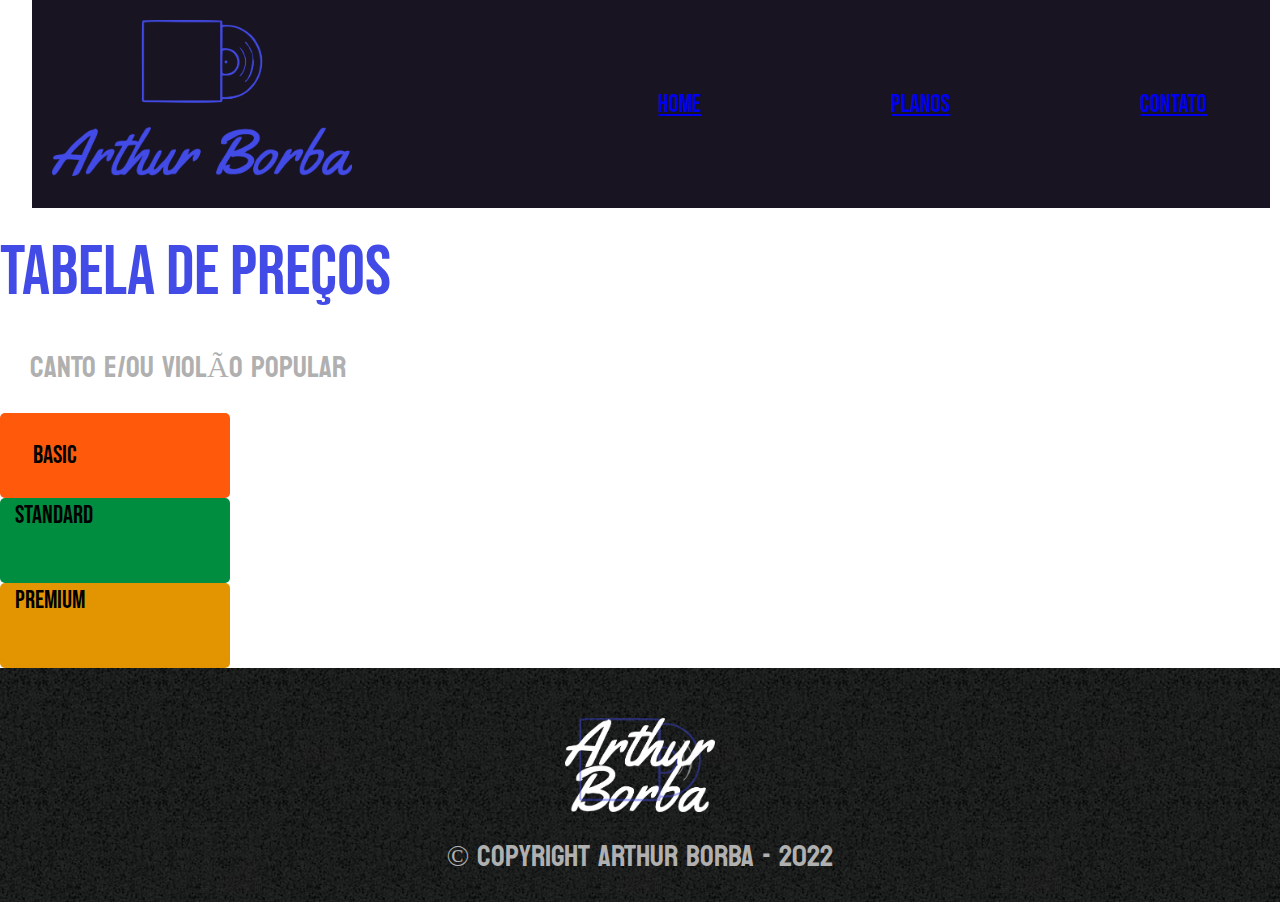
==== produtos.html @ c8fc839b "Merge e4b1cddd459267cdcb855c264c9520300b369204 into ffbe20feed97630e6528e8d6885b4da54057f89f" ====
<!DOCTYPE html>
<html lang="pt-br">
	<head>
		<meta charset="UTF-8">
		<meta name="viewport" content="width=device-width">
		<title>Arthur Borba</title>

		<link rel="stylesheet" href="reset.css">
		<link rel="stylesheet" href="style-produtos.css">
        <link rel="preconnect" href="https://fonts.googleapis.com">
        <link rel="preconnect" href="https://fonts.gstatic.com" crossorigin>
        <link href="https://fonts.googleapis.com/css2?family=Bebas+Neue&display=swap" rel="stylesheet">
        <link rel="preconnect" href="https://fonts.googleapis.com">
        <link rel="preconnect" href="https://fonts.gstatic.com" crossorigin>
        <link href="https://fonts.googleapis.com/css2?family=Koulen&display=swap" rel="stylesheet">
	</head>

    <body>
        <header>
            
            <img class="logo" src="logo.png" alt="logo Arthur Borba">
            <div >   
                <ul  class="navegacao">
                    <li><a   href="index.html">Home</a></li>
				    <li><a  href="produtos.html">Planos</a></li>
					<li><a  href="contato.html">Contato</a></li>
                 </ul>
            </div>




        </header>

        <main>
            
            <container class="principal">
				<h1 class="titulo-principal">Tabela de Preços</h1>
		 
				<p> Canto e/ou Violão Popular</p>
                <ul>
                    <li class="basic">
                       <h2>Basic</h2>
                       <p></p>
                       <p></p>
                    </li>
                    <li class="standard">
                       <h2>Standard</h2>
                       <p></p>
                       <p></p>
                    </li>
                    <li class="premium">
                        <h2>Premium</h2>
                        <p></p>
                        <p></p>
                    </li>
                 </ul>

				
                </container>



        </main>
            
 


        














        <footer>
            
            <img src="logo-branco.png" alt="logo arthur borba" width="150em" >
            <p class="copyright">&copy; Copyright Arthur Borba - 2022</p>
            
        </footer>











    </body>

</html>
---- style-produtos.css ----
html {
    width: 100%;
}
header {
    background-color: blue;
    width: 93%; 
    height: 13em;
    margin-left: 2em;
}

.navegacao  {
    display: flex;
    flex-direction: row;
    align-items:center;
    width: 100%; 
    height: 13em;   
    background-color: rgb(25, 20, 34) ;    
    justify-content: flex-end;
    gap: 10em;
    padding: 0 3em 0 0;
    
     
}
ul li {
    border: none;
    font-size: 25px;
    border-radius: 5px;
    padding: 5px 15px 5px 15px;
    font-family: 'Bebas Neue', cursive;  
     
    
}










.logo {
    width: 300px;
    margin: 20px 20px; 
    position: absolute;
    
}





ul .basic {
    background-color: #FF5A0C;
    width: 8em;
    height: 3em;
    display: flex;
    align-items: center;
    justify-content: center;

}
ul .standard{
    background-color: #008D3f;
    width: 8em;
    height: 3em;
}
ul .premium {
    background-color: #E39501;
    width: 8em;
    height: 3em;
}


.titulo-principal {
    font-size: 70px;
    padding-top: 30px;
    margin-bottom: 15px;
    color: rgb(67,75,231 );
    font-family: 'Bebas Neue', cursive; 
}
p {
    font-size: 30px;
    padding: 1em;
    color: rgb(176, 176, 176);
    font-family: 'Koulen', cursive;
    text-transform: uppercase;

}




footer {
    display: flex;
    flex-direction: column;
    align-items: center;
    background: url(bg.jpg);
    padding-top: 1,5em ;
    font-size: 20px;    
    padding-top: 50px;

}
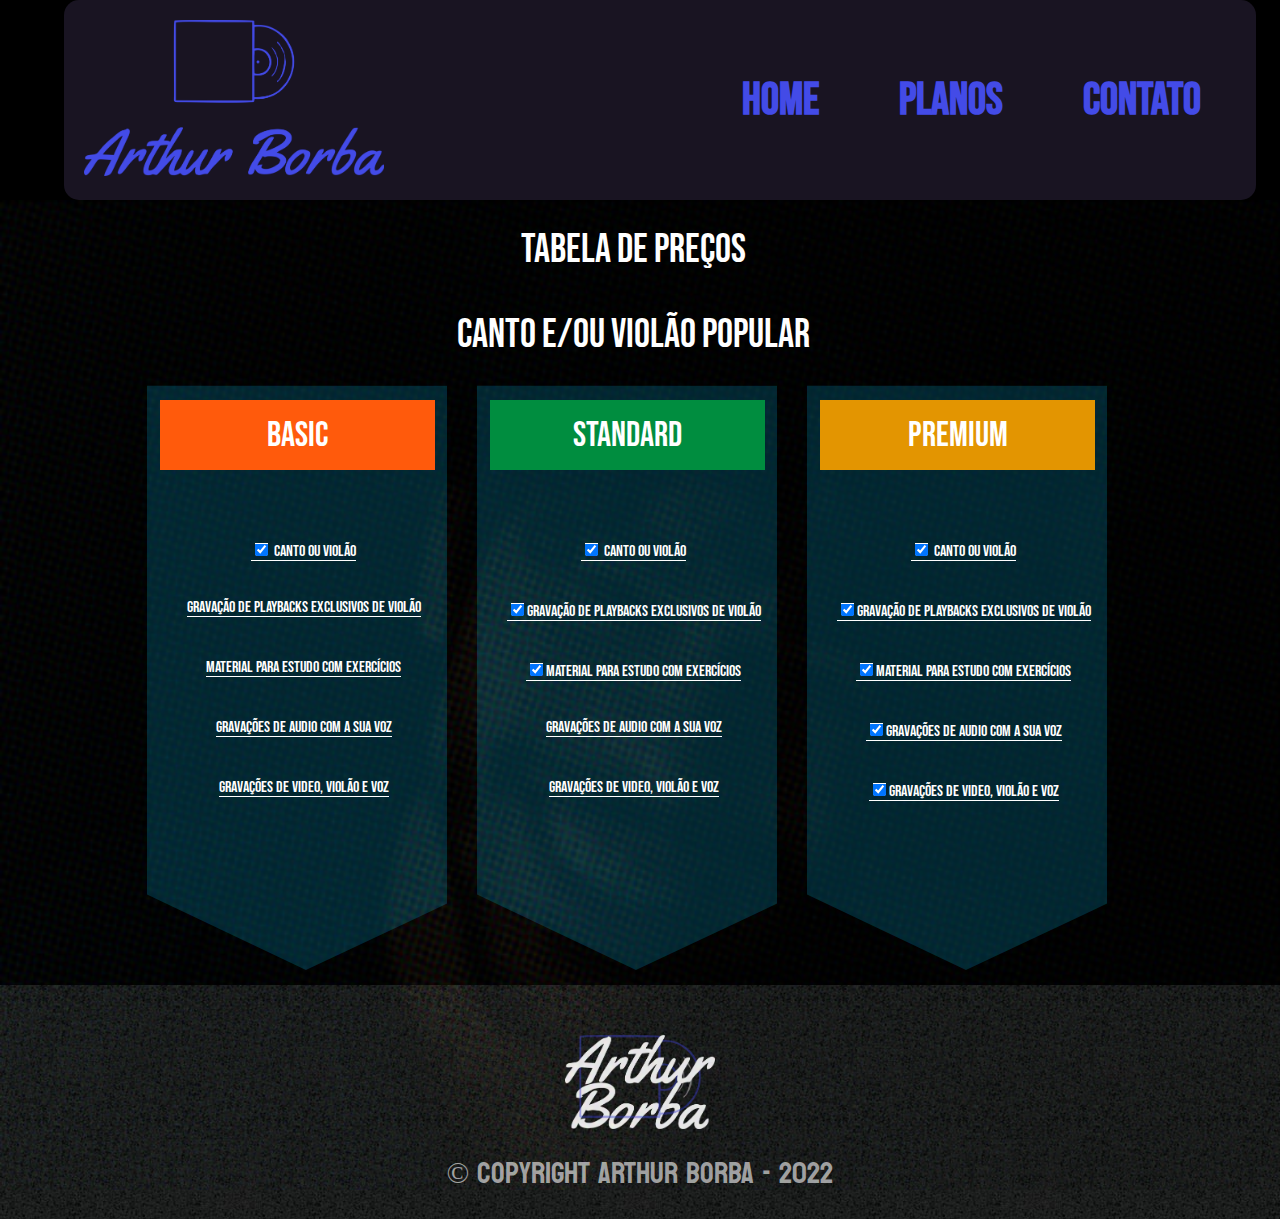
==== commit fc81156a: "atualizando index, continuando preços em produtos." ====
--- a/produtos.html
+++ b/produtos.html
@@ -19,12 +19,12 @@
         <header>
             
             <img class="logo" src="logo.png" alt="logo Arthur Borba">
-            <div >   
-                <ul  class="navegacao">
-                    <li><a   href="index.html">Home</a></li>
-				    <li><a  href="produtos.html">Planos</a></li>
-					<li><a  href="contato.html">Contato</a></li>
-                 </ul>
+            <div class="navegacao" >   
+                
+                <a href="index.html">Home</a>
+			    <a  href="produtos.html">Planos</a>
+				<a  href="contato.html">Contato</a>
+               
             </div>
 
 
@@ -32,28 +32,37 @@
 
         </header>
 
-        <main>
-            
+        <main >
+            <img class="banner" src="banner.png" alt="Banner Arthur Borba">            
             <container class="principal">
 				<h1 class="titulo-principal">Tabela de Preços</h1>
-		 
-				<p> Canto e/ou Violão Popular</p>
+                <h1 class="titulo-principal">Canto e/ou Violão Popular</h1>
+				
                 <ul>
-                    <li class="basic">
+                    <id class="basic">
                        <h2>Basic</h2>
-                       <p></p>
-                       <p></p>
-                    </li>
-                    <li class="standard">
+                       <li><p><input type="checkbox" checked=""> Canto ou Violão</p></li>
+                        <li><p>Gravação de Playbacks exclusivos de violão</p></li>
+                        <li><p>Material para estudo com exercícios</p></li>
+                        <li><p>Gravações de audio com a sua voz</p></li>
+                        <li><p>Gravações de Video, violão e voz</p></li>
+                    </id>
+                    <id class="standard">
                        <h2>Standard</h2>
-                       <p></p>
-                       <p></p>
-                    </li>
-                    <li class="premium">
+                       <li><p><input type="checkbox" checked=""> Canto ou Violão</p></li>
+                        <li><p><input type="checkbox" checked="">Gravação de Playbacks exclusivos de violão</p></li>
+                        <li><p><input type="checkbox" checked="">Material para estudo com exercícios</p></li>
+                        <li><p>Gravações de audio com a sua voz</p></li>
+                        <li><p>Gravações de Video, violão e voz</p></li>
+                    </id>
+                    <id class="premium">
                         <h2>Premium</h2>
-                        <p></p>
-                        <p></p>
-                    </li>
+                        <li><p><input type="checkbox" checked=""> Canto ou Violão</p></li>
+                        <li><p><input type="checkbox" checked="">Gravação de Playbacks exclusivos de violão</p></li>
+                        <li><p><input type="checkbox" checked="">Material para estudo com exercícios</p></li>
+                        <li><p><input type="checkbox" checked="">Gravações de audio com a sua voz</p></li>
+                        <li><p><input type="checkbox" checked="">Gravações de Video, violão e voz</p></li>
+                    </id>
                  </ul>
 
 				
--- a/style-produtos.css
+++ b/style-produtos.css
@@ -1,14 +1,13 @@
 
-
-
-html {
-    width: 100%;
+body {
+    width: 100%;    
+    background-color: #000000;
 }
 header {
-    background-color: blue;
-    width: 93%; 
-    height: 13em;
-    margin-left: 2em;
+    width: 90%;    
+    background-color: black;
+    margin-left: auto;
+    margin-right: auto; 
 }
 
 .navegacao  {
@@ -16,23 +15,83 @@
     flex-direction: row;
     align-items:center;
     width: 100%; 
-    height: 13em;   
+    height: 200px;   
     background-color: rgb(25, 20, 34) ;    
     justify-content: flex-end;
-    gap: 10em;
-    padding: 0 3em 0 0;
-    
-     
-}
-ul li {
-    border: none;
-    font-size: 25px;
+    gap: 50px;
+    text-transform: uppercase;
+    padding-right: 40px;
+    border-radius: 15px;
+    font-size: 30px;
+    font-family: 'Bebas Neue', cursive;
+    background-color: rgb(25, 20, 34);
+      
+     
+}
+
+.navegacao a {
+    border: none;    
     border-radius: 5px;
     padding: 5px 15px 5px 15px;
-    font-family: 'Bebas Neue', cursive;  
-     
-    
-}
+    color: rgb(67,75,231 );
+    font-weight: bold;
+    text-decoration: none;
+    font-size: 1.5em;
+     
+     
+}
+
+.basic li  {
+    
+    font-size: 1em; 
+    font-family: 'Bebas Neue', cursive; 
+    display: flex;
+    justify-content: center;
+    height: 60px;
+    color:white; 
+      
+     
+    
+}
+
+.standard li  {
+    
+    font-size: 1em; 
+    font-family: 'Bebas Neue', cursive; 
+    display: flex;
+    justify-content: center;
+    height: 60px;
+    color:white; 
+     
+    
+    
+}
+
+.premium li  {
+    
+    font-size: 1em; 
+    font-family: 'Bebas Neue', cursive; 
+    display: flex;
+    justify-content: center;
+    height: 60px;
+    color:white; 
+   
+    
+    
+    
+}
+
+
+li ::after {
+    content: "";
+    height: 1px;
+    width: auto ;
+    background-color: white;
+    display: block;    
+
+}
+
+
 
 
 
@@ -49,60 +108,246 @@
     position: absolute;
     
 }
-
-
-
-
-
-ul .basic {
-    background-color: #FF5A0C;
-    width: 8em;
-    height: 3em;
-    display: flex;
-    align-items: center;
-    justify-content: center;
-
-}
-ul .standard{
-    background-color: #008D3f;
-    width: 8em;
-    height: 3em;
-}
-ul .premium {
-    background-color: #E39501;
-    width: 8em;
-    height: 3em;
-}
-
-
+.banner {
+    opacity: 0.1;
+    width: 100%;
+    height: 110%;
+    position: absolute;
+}
+
+main {
+    width: 100%;     
+    background-color: #000000;
+    margin-left: auto;
+    margin-right: auto;
+     
+    
+}
+.principal {
+    background-color: black;
+    width: 93%; 
+    height:max-content;
+    margin-left: 2em;
+    display: flex;
+    flex-direction: column;
+    align-items: center;
+    }
+    
 .titulo-principal {
-    font-size: 70px;
-    padding-top: 30px;
-    margin-bottom: 15px;
-    color: rgb(67,75,231 );
-    font-family: 'Bebas Neue', cursive; 
-}
-p {
+    position:relative;
+    width: 375px;
+    height: 70px;
+    margin: 0 0 0 13px;   
+    margin-top: 15px;
+    display: flex;
+    justify-content: center;
+    align-items: center;
+    font-family: 'Bebas Neue', cursive;
+    font-size: 40px;
+    color: white; 
+}
+
+ul {
+    display: flex;
+    
+    
+}
+ 
+
+
+
+
+
+.basic {
+    display: flex;    
+    flex-direction: column;
+    justify-content:flex-start;       
+    border: none;    
+    width: 300px;
+    height: 585px;
+    background: url(fundo.png);
+    margin: 15px;
+    
+    
+}
+.basic h2 {
+    position:relative;
+    width: 275px;
+    height: 70px;
+    margin: 0 0 0 13px;
+    background-color: #FF5A0C;    
+    margin-top: 15px;
+    display: flex;
+    justify-content: center;
+    align-items: center;
+    font-family: 'Bebas Neue', cursive;
+    font-size: 35px;
+    color: white;  
+    
+   
+}
+.basic p {
+    position:relative;
+    width:max-content;
+    height: max-content;
+    margin: 70px 0 0 13px;
+    align-items: center;
+
+    
+
+}
+
+
+
+.standard {
+    display: flex;    
+    flex-direction: column;
+    justify-content:flex-start;       
+    border: none;    
+    width: 300px;
+    height: 585px;
+    background: url(fundo.png);
+    margin: 15px;
+}
+.standard h2 {
+    position:relative;
+    width: 275px;
+    height: 70px;
+    margin: 0 0 0 13px;
+    background-color: #008D3f;    
+    margin-top: 15px;
+    display: flex;
+    justify-content: center;
+    align-items: center;
+    font-family: 'Bebas Neue', cursive;
+    font-size: 35px;
+    color: white;  
+    
+   
+}
+.standard p {
+    position:relative;
+    width:max-content;
+    height: max-content;
+    margin: 70px 0 0 13px;
+    align-items: center;
+
+    
+
+}
+
+
+
+.premium {
+    display: flex;    
+    flex-direction: column;
+    justify-content:flex-start;       
+    border: none;    
+    width: 300px;
+    height: 585px;
+    background: url(fundo.png);
+    margin: 15px;
+    
+}
+.premium h2 {
+    position:relative;
+    width: 275px;
+    height: 70px;
+    margin: 0 0 0 13px;
+    background-color: #E39501;    
+    margin-top: 15px;
+    display: flex;
+    justify-content: center;
+    align-items: center;
+    font-family: 'Bebas Neue', cursive;
+    font-size: 35px;
+    color: white;  
+    
+   
+}
+.premium p {
+    position:relative;
+    width:max-content;
+    height: max-content;
+    margin: 70px 0 0 13px;
+    align-items: center;
+
+    
+
+}
+
+
+
+
+
+
+
+
+
+
+
+
+footer {
+    display: flex;
+    flex-direction: column;
+    align-items: center;
+    background: url(bg.jpg);
+    padding-top: 1,5em ;
+    font-size: 20px;    
+    padding-top: 50px;
+
+}
+.copyright {
     font-size: 30px;
     padding: 1em;
     color: rgb(176, 176, 176);
     font-family: 'Koulen', cursive;
     text-transform: uppercase;
-
-}
-
-
-
-
-footer {
-    display: flex;
-    flex-direction: column;
-    align-items: center;
-    background: url(bg.jpg);
-    padding-top: 1,5em ;
-    font-size: 20px;    
-    padding-top: 50px;
-
-}
-
-
+}
+
+
+@media screen and (max-width: 480px) {
+    .navegacao  {
+        width: auto;
+        flex-direction: row;
+        height: 180px;
+        gap:35px;
+        padding-right: 2px;
+    }
+    header {
+        width: 100%;
+        margin-left: 5px;
+    }
+
+    ul {
+        width: 12em;
+        text-align: center;
+        height: 100%;
+        flex-direction: column;
+        justify-content: center;      
+        font-size: 1.6em;
+        padding: 0 0 0 0;
+        margin: 0 0 0 0;
+    }
+    .logo {
+        position: relative;
+    }
+    .videos {
+        flex-direction:column;
+        padding: 2px 2px 2px 2px;  
+        
+    }
+    .mapa {
+        margin-left: 1.2em;
+    }
+    html {
+        width: 480px;
+    }
+    footer {
+        width: 504px;
+        padding-top: 30px ;
+        
+        
+    }
+    
+}